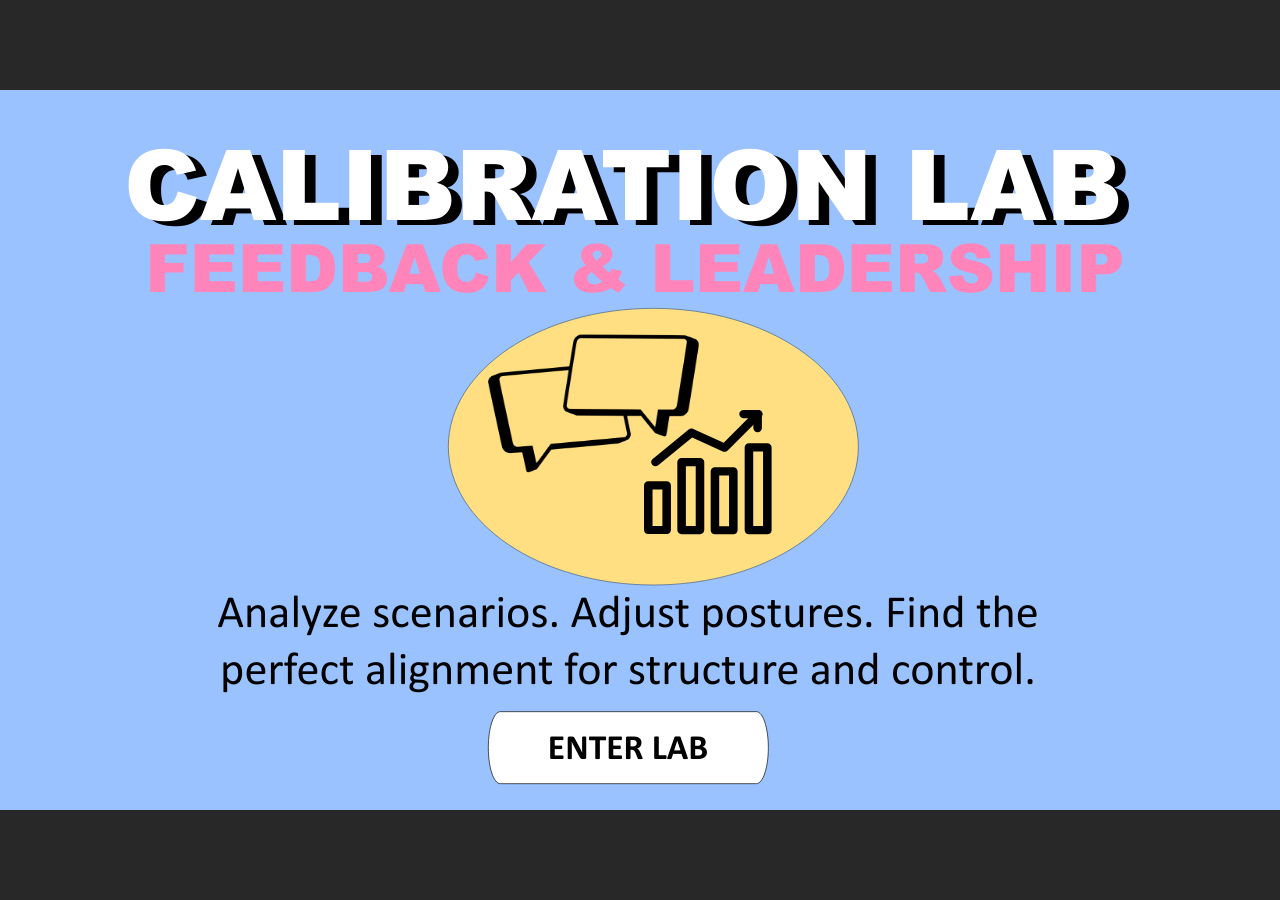
==== index.html @ f47f1bbd "Initial commit" ====
﻿<!doctype html>
<html lang="en-US">
<head>
  <meta charset="utf-8">
  <!-- Created using Storyline 360 x64 - http://www.articulate.com  -->
  <!-- version: 3.125.37980.0 -->
  <title>The Feedback Calibration Challenge</title>
  <meta http-equiv="x-ua-compatible" content="IE=edge"/>
  <meta name="viewport" content="width=device-width,initial-scale=1,user-scalable=no,shrink-to-fit=no,minimal-ui"/>
  <meta name="apple-mobile-web-app-capable" content="yes"/>
  <style>
    html, body { height: 100%; padding: 0; margin: 0 }
    #app { height: 100%; width: 100%; }
  </style>

  <script>
    window.DS = {};
    window.globals = {
      DATA_PATH_BASE: '',
      HAS_FRAME: true,
      HAS_SLIDE: true,

      lmsPresent: false,
      tinCanPresent: false,
      cmi5Present: false,
      aoSupport: false,
      scale: 'Scaled',
      captureRc: false,
      browserSize: 'optimal',
      bgColor: '#282828',
      features: 'DropInBase,EngagePromiseUpgrade,JsInteractions,Localization,LocalizationImage,PlayerMemoryEnhancements,SlideLevelScale,SlidePromiseUpgrade,StartupPromiseUpgrade',
      themeName: 'unified',
      preloaderColor: '#FFFFFF',
      suppressAnalytics: false,
      productChannel: 'stable',
      publishSource: 'storyline',
      aid: 'aid|230cc0b5-cc94-5414-8aee-712089b9a0e7',
      cid: 'b3e70361-8fca-4af7-86b0-ae74b4b9ffb9',
      playerVersion: '3.125.37980.0',
      publishTimestamp: '2026-09-22T17:49:10.1542733Z',
      maxIosVideoElements: 10,
      connectionSettings: { message: 'You%20are%20offline.%20Trying%20to%20reconnect...', useDarkTheme: false, mode: 'disabled' },
      hasFeature: function(feature) {
        return this.features.split(',').includes(feature);
      },
      
      parseParams: function(qs) {
        if (window.globals.parsedParams != null) {
          return window.globals.parsedParams;
        }
        qs = (qs || window.location.search.substr(1)).split('+').join(' ');
        var params = {},
            tokens,
            re = /[?&]?([^=]+)=([^&]*)/g;

        while (tokens = re.exec(qs)) {
          params[decodeURIComponent(tokens[1]).trim()] =
            decodeURIComponent(tokens[2]).trim();
        }
        window.globals.parsedParams = params;
        return params;
      }

    };

    if (window.flagsUnderTest != null) {
      window.globals.features = window.flagsUnderTest.reduce((accum, feature) => {
        if (!accum.includes(feature)) {
          accum.push(feature);
        }
        return accum;
      }, window.globals.features.split(',')).join();
    }
  </script>
  <script>
    var isIe11 = ('ActiveXObject' in window || window.MSBlobBuilder != null)
      && window.msCrypto != null && !window.ActiveXObject;
    if (isIe11) {
      window.globals.unsupportedBrowser = true;
      document.write(atob('[base64]'));
    }
  </script>

  <script>
    if (window.globals.hasFeature('Localization')) {
      
      
    }
  </script>

  
  
  <script>window.THREE = { };</script>
  
</head>
<body style="background: #282828" class="cs-HTML theme-unified">
  <!-- 360 -->
  <script>!function(){var e,i=/iPhone/i,o=/iPod/i,n=/iPad/i,t=/\biOS-universal(?:.+)Mac\b/i,r=/\bAndroid(?:.+)Mobile\b/i,a=/Android/i,d=/(?:SD4930UR|\bSilk(?:.+)Mobile\b)/i,p=/Silk/i,l=/Windows Phone/i,u=/\bWindows(?:.+)ARM\b/i,b=/BlackBerry/i,s=/BB10/i,c=/Opera Mini/i,f=/\b(CriOS|Chrome)(?:.+)Mobile/i,h=/Mobile(?:.+)Firefox\b/i,v=function(e){return void 0!==e&&"MacIntel"===e.platform&&"number"==typeof e.maxTouchPoints&&e.maxTouchPoints>1&&"undefined"==typeof MSStream};e=function(e){var m={userAgent:"",platform:"",maxTouchPoints:0};e||"undefined"==typeof navigator?"string"==typeof e?m.userAgent=e:e&&e.userAgent&&(m={userAgent:e.userAgent,platform:e.platform,maxTouchPoints:e.maxTouchPoints||0}):m={userAgent:navigator.userAgent,platform:navigator.platform,maxTouchPoints:navigator.maxTouchPoints||0};var g=m.userAgent,y=g.split("[FBAN");void 0!==y[1]&&(g=y[0]),void 0!==(y=g.split("Twitter"))[1]&&(g=y[0]);var A=function(e){return function(i){return i.test(e)}}(g),w={apple:{phone:A(i)&&!A(l),ipod:A(o),tablet:!A(i)&&(A(n)||v(m))&&!A(l),universal:A(t),device:(A(i)||A(o)||A(n)||A(t)||v(m))&&!A(l)},amazon:{phone:A(d),tablet:!A(d)&&A(p),device:A(d)||A(p)},android:{phone:!A(l)&&A(d)||!A(l)&&A(r),tablet:!A(l)&&!A(d)&&!A(r)&&(A(p)||A(a)),device:!A(l)&&(A(d)||A(p)||A(r)||A(a))||A(/\bokhttp\b/i)},windows:{phone:A(l),tablet:A(u),device:A(l)||A(u)},other:{blackberry:A(b),blackberry10:A(s),opera:A(c),firefox:A(h),chrome:A(f),device:A(b)||A(s)||A(c)||A(h)||A(f)},any:!1,phone:!1,tablet:!1};return w.any=w.apple.device||w.android.device||w.windows.device||w.other.device,w.phone=w.apple.phone||w.android.phone||w.windows.phone,w.tablet=w.apple.tablet||w.android.tablet||w.windows.tablet,w}(),"object"==typeof exports&&"undefined"!=typeof module?module.exports=e:"function"==typeof define&&define.amd?define((function(){return e})):this.isMobile=e}();
    window.isMobile.apple.tablet = window.isMobile.apple.tablet ||
      (navigator.platform === 'MacIntel' && navigator.maxTouchPoints > 1);
    window.isMobile.apple.device = window.isMobile.apple.device || window.isMobile.apple.tablet;
    window.isMobile.tablet = window.isMobile.tablet || window.isMobile.apple.tablet;
    window.isMobile.any = window.isMobile.any || window.isMobile.apple.tablet;
  </script>

  <div id="focus-sink" tabindex="-1"></div>

  <div id="preso"></div>
  <script>
    (function() {

      var classTypes = [ 'desktop', 'mobile', 'phone', 'tablet' ];

      var addDeviceClasses = function(prefix, testObj) {
        var curr, i;
        for (i = 0; i < classTypes.length; i++) {
          curr = classTypes[i];
          if (testObj[curr]) {
            document.body.classList.add(prefix + curr);
          }
        }
      };

      var params = window.globals.parseParams(),
          isDevicePreview = params.devicepreview === '1',
          isPhoneOverride = params.deviceType === 'phone' || (isDevicePreview && params.phone == '1'),
          isTabletOverride = (params.deviceType === 'tablet' || isDevicePreview) && !isPhoneOverride,
          isMobileOverride = isPhoneOverride || isTabletOverride;

      var deviceView = {
        desktop: !window.isMobile.any && !isMobileOverride,
        mobile: window.isMobile.any || isMobileOverride,
        phone: isPhoneOverride || (window.isMobile.phone && !isTabletOverride),
        tablet: isTabletOverride || window.isMobile.tablet
      };

      window.globals.deviceView = deviceView;
      window.isMobile.desktop = !window.isMobile.any;
      window.isMobile.mobile = window.isMobile.any;

      addDeviceClasses('view-', deviceView);

    })();
  </script>
  
  <script src='story_content/triggers.js' type=text/javascript></script>
<script src='story_content/user.js' type=text/javascript></script>
  <div class="slide-loader"></div>

  <script>
    var doc = document, loader = doc.body.querySelector('.slide-loader'); [ 1, 2, 3 ].forEach(function(n) { var d = doc.createElement('div'); d.style.backgroundColor = window.globals.preloaderColor; d.classList.add('mobile-loader-dot'); d.classList.add('dot' + n); loader.appendChild(d); });
  </script>

  <div class="mobile-load-title-overlay" style="display: none">
    <div class="mobile-load-title">The Feedback Calibration Challenge</div>
  </div>

  <div class="mobile-chrome-warning"></div>

  
<style>
  .warn-connection-dialog {
    display: none;
    background: transparent;
    pointer-events: all;
    position: fixed;
    left: 0;
    top: 0;
    width: 100%;
    height: 100%;
    z-index: 999;
  }

  .warn-connection-content {
    pointer-events: all;
    border-radius: 4px;
    background: white;
    border: 1px solid #E7E7E7;
    color: #333333;
    box-shadow: 0 2px 4px rgba(0, 0, 0, 0.25);
    transition: all 150ms ease-out;
    position: absolute;
    white-space: nowrap;
  }

  .view-phone.is-landscape .warn-connection-content {
    left: 23px;
    bottom: 23px;
  }

  .view-tablet.is-landscape .warn-connection-content {
    left: 50%;
    top: 20px;
    transform: translateX(-50%);
  }

  .view-mobile.is-portrait .warn-connection-content {
    transform: translate(-50%, calc(-100% - 15px));
  }

  .warn-connection-content p {
    display: inline-block;
    margin: 0 8px 0 0;
    line-height: 33px;
    font-size: 11px;
  }

  .warn-connection-content svg {
    position: relative;
    vertical-align: middle;
    margin: 0 2px 2px 8px;
  }

  .view-desktop .warn-connection-content {
    left: 1.5em;
    bottom: 1.5em;
  }

  .view-desktop .warn-connection-content p {
    font-size: 1.1em;
  }

  .is-offline .warn-connection-dialog {
    display: block;
  }

  .is-offline .cs-panel * {
    pointer-events: none !important;
  }

  .is-offline .cs-panel {
    pointer-events: all !important;
  }

  .is-offline #nav-controls * {
    pointer-events: none !important;
  }

  .is-offline #nav-controls {
    pointer-events: all !important;
  }
</style>

<div class="warn-connection-dialog" role="alertdialog" aria-modal="true" tabindex="0" aria-labelledby="warn-connection-message">
  <div class="warn-connection-content">
    <svg width="17" height="15" viewBox="0 0 17 15" xmlns="http://www.w3.org/2000/svg">
      <path fill="#8F0000" stroke="white" d="M16.07,12.98 L15.88,12.23 L9.51,1.21 C8.97,0.26,7.6,0.26,7.06,1.21 L0.69,12.23 C0.15,13.16,0.81,14.36,1.91,14.36 H14.65 C15.47,14.36,16.05,13.7,16.07,12.98 Z"/>
      <path fill="white" stroke="white" d="M8.58,5.5 C8.35,5.28,8.5,5.35,8.21,5.32 C8.09,5.35,7.97,5.49,7.96,5.67 C7.97,5.79,7.98,5.92,7.98,6.04 L7.98,6.04 C7.99,6.17,8,6.31,8.01,6.43 L8.01,6.44 C8.03,6.92,8.06,7.41,8.09,7.9 L8.09,7.9 C8.12,8.39,8.14,8.88,8.17,9.37 C8.17,9.39,8.18,9.42,8.2,9.44 C8.23,9.46,8.25,9.47,8.28,9.47 C8.31,9.47,8.34,9.46,8.35,9.44 C8.37,9.43,8.38,9.4,8.39,9.35 L8.39,9.34 C8.39,9.24,8.4,9.15,8.4,9.05 L8.4,9.05 C8.41,8.96,8.41,8.86,8.42,8.75 C8.43,8.44,8.45,8.12,8.47,7.81 L8.47,7.81 C8.49,7.49,8.51,7.18,8.53,6.87 C8.55,6.46,8.56,6.05,8.59,5.64 L8.6,5.62 C8.6,5.57,8.59,5.53,8.58,5.5 L8.21,5.32 Z"/>
      <circle fill="white" stroke="white" cx="8.3" cy="11.35" r="0.3"/>
    </svg>
    <p id="warn-connection-message">You are offline. Trying to reconnect...</p>
  </div>
</div>

<script>
  (function() {
    window.DS.connection = {
      warningShown: false,
      assets: {},
      loadingAssetGroup: false,
      retryDelay: 500
    };

    var connectionSettings = window.globals.connectionSettings || {};

    var useConnectionMessages = window.AbortController != null &&
      window.location.protocol != 'file:' &&
      connectionSettings.mode === 'normal';

    window.DS.connection.useConnectionMessages = useConnectionMessages;

    var assetCount = 0;
    var checkLoadedId;


    if (useConnectionMessages && connectionSettings != null) {
      var contentEl = document.querySelector('.warn-connection-content');
      var messageEl = contentEl.querySelector('p');

      if (connectionSettings.useDarkTheme) {
        contentEl.style.borderColor = '#BABBBA';
        contentEl.style.backgroundColor = '#282828';
        contentEl.style.color = '#FFFFFF';
      }

      if (connectionSettings.message != null) {
        messageEl.textContent = window.decodeURIComponent(connectionSettings.message);
      }
    }

    function checkAssetsReady() {
      for (var i in DS.connection.assets) {
        if (!DS.connection.assets[i].success) {
          return false;
        }
      }
      return true;
    }

    function stopAssetGroup() {
      if (!useConnectionMessages) { return; }

      assetCount = 0;

      DS.connection.oldAssetGroup = DS.connection.assets;
      DS.connection.assets = {};
      DS.connection.loadingAssetGroup = false;
      clearInterval(checkLoadedId);
    }

    function startAssetGroup() {
      if (!useConnectionMessages) { return; }
      var ticks = 0;
      clearInterval(checkLoadedId);
      checkLoadedId = setInterval(function() {
        var loaded = 0;
        if (assetCount === 0 && loaded === 0) {
          clearInterval(checkLoadedId);
          return;
        }

        for (var i in DS.connection.assets) {
          if (DS.connection.assets[i].success) {
            loaded++;
          }
        }

        if (assetCount === loaded && checkAssetsReady()) {
          for (var i in DS.connection.assets) {
            if (DS.connection.assets[i].action) {
              DS.connection.assets[i].action();
            }
          }
          hideWarning();
          stopAssetGroup();
        }
      }, 100)
    }

    function requiredAsset(url, action, retry, type) {
      if (!useConnectionMessages) { return; }
      if (DS.connection.assets[url]) { return; }

      DS.connection.assets[url] = {
        success: false, action: action, retry: retry, type: type
      };
      assetCount = Object.keys(DS.connection.assets).length;
      if (!DS.connection.loadingAssetGroup) {
        startAssetGroup();
      }
      DS.connection.loadingAssetGroup = true;
    }

    function assetLoaded(url) {
      if (!useConnectionMessages) { return; }
      if (DS.connection.assets[url]) {
        DS.connection.assets[url].success = true;
      }
    }

    function assetFailed(url) {
      if (!useConnectionMessages) { return; }
      if (!DS.connection.assets[url]) {
        if (/\.js$/.test(url) && url.indexOf('transcripts') === -1) {
          setTimeout(function() {
            if (DS.connection.lastSlideLoaded != null) {
              DS.connection.lastSlideLoaded();
            }
          }, DS.connection.retryDelay);
        }
        return;
      }
      if (!DS.connection.warningShown) { showWarning(); }
      if (DS.connection.assets[url].retry) {
        setTimeout(function() {
          if (!DS.connection.assets[url].success) {
            DS.connection.assets[url].retry()
          }
        }, DS.connection.retryDelay);
      }
    }

    function hideWarning() {
      document.body.classList.remove('is-offline');
      DS.connection.warningShown = false;
      enableKeys();
    }
    DS.connection.hideWarning = hideWarning

    function showWarning(btn) {
      document.body.classList.add('is-offline')
      DS.connection.warningShown = true;
      updateWarningPosition();
      disableKeys();
    }

    function updateWarningPosition() {
      if (!DS.connection.warningShown) {
        return;
      }

      var isPortrait = document.body.classList.contains('is-portrait');
      var isMobile = document.body.classList.contains('view-mobile');
      var warningEl = document.querySelector('.warn-connection-content');

      if (isPortrait && isMobile) {
        var slide = document.querySelector('.primary-slide');
        var slideRect = slide != null
          ? slide.getBoundingClientRect()
          : { top: window.innerHeight, left: 0, width: window.innerWidth };

        warningEl.style.top = `${slideRect.top}px`
        warningEl.style.left = `${slideRect.left + slideRect.width / 2}px`
      } else {
        warningEl.style.top = null;
        warningEl.style.left = null;
      }

      window.requestAnimationFrame(updateWarningPosition);
    }

    function onDisableKeyDown(e) {
      e.preventDefault();
      e.stopImmediatePropagation();
    }

    function onDisableKeyUp(e) {
      e.preventDefault();
      e.stopImmediatePropagation();
    }

    var accStyle = document.createElement('style');
    var warnDialogEl = document.querySelector('.warn-connection-dialog');

    function disableKeys() {
      if (DS.views && DS.views.nsStack && DS.views.nsStack.length === 1) {
        DS.views.nsStack[0].tabReachable = false
        DS.views.nsStack[0].updateTabIndex(true);
      }

      accStyle.innerHTML = '.acc-shadow-dom { display: none; }';
      document.body.appendChild(accStyle);

      warnDialogEl.parentNode.append(warnDialogEl);
      warnDialogEl.focus();
    }

    function enableKeys() {
      accStyle.remove();
      if (DS.views && DS.views.nsStack && DS.views.nsStack.length === 1 && DS.views.nsStack[0].name === '_frame') {
        DS.views.nsStack[0].tabReachable = true;
        DS.views.nsStack[0].updateTabIndex();
      }
    }

    // these will all be noops if the feature flag isn't set in
    // the data and `window.globals.features`
    DS.connection.requiredAsset = requiredAsset;
    DS.connection.assetLoaded = assetLoaded;
    DS.connection.assetFailed = assetFailed;
    DS.connection.stopAssetGroup = stopAssetGroup;
    DS.connection.startAssetGroup = startAssetGroup;
  })();
</script>


  <script>
    
    if (window.autoSpider && window.vInterfaceObject) {
      document.querySelector('.mobile-load-title-overlay').style.display = 'none';
    }
  </script>

  

  <link rel="stylesheet" href="html5/data/css/output.min.css" data-noprefix/>
</body>
<script src="html5/lib/scripts/bootstrapper.min.js"></script>
</html>
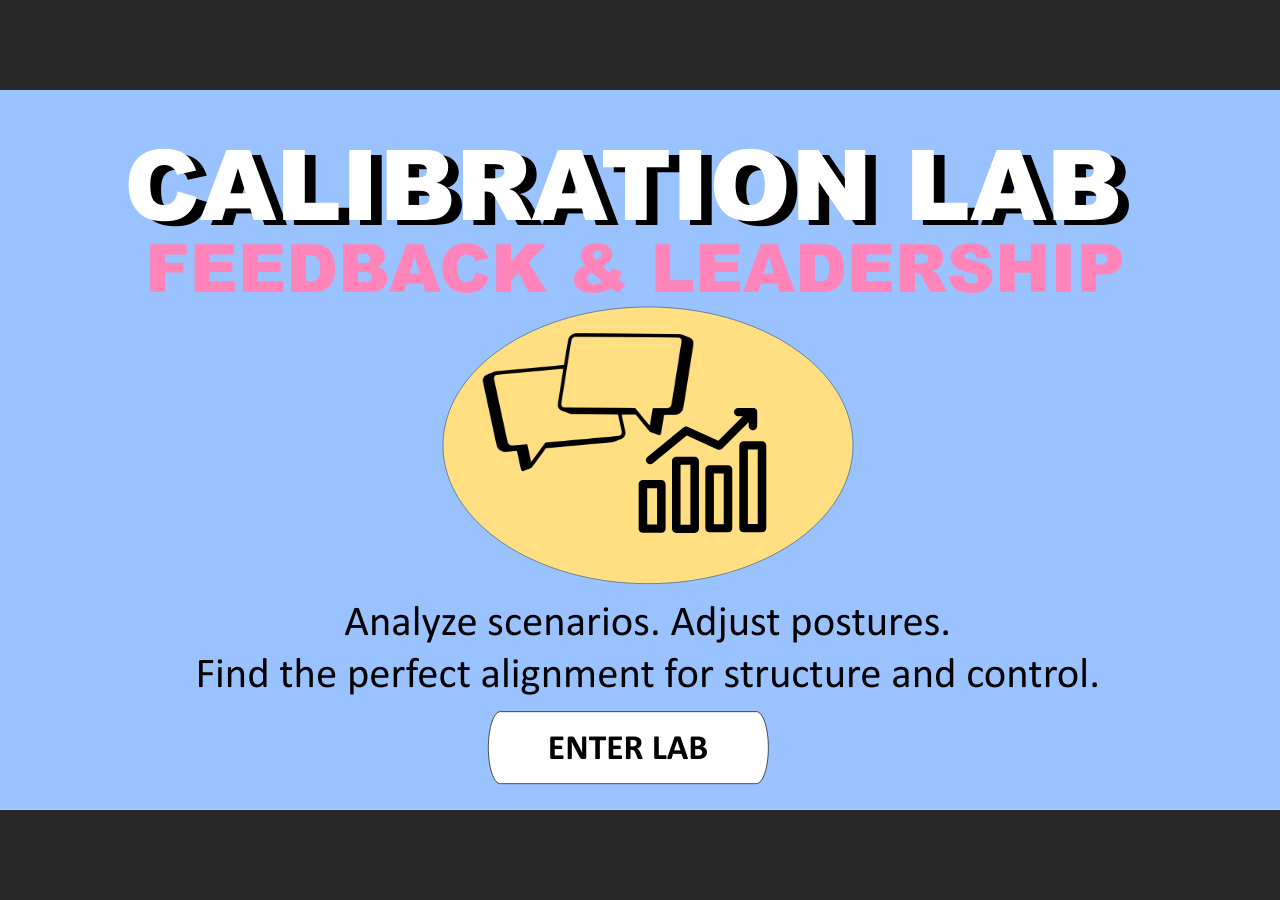
==== commit bb852583: "update Calibration" ====
--- a/index.html
+++ b/index.html
@@ -4,7 +4,7 @@
   <meta charset="utf-8">
   <!-- Created using Storyline 360 x64 - http://www.articulate.com  -->
   <!-- version: 3.125.37980.0 -->
-  <title>The Feedback Calibration Challenge</title>
+  <title>Calibration Lab</title>
   <meta http-equiv="x-ua-compatible" content="IE=edge"/>
   <meta name="viewport" content="width=device-width,initial-scale=1,user-scalable=no,shrink-to-fit=no,minimal-ui"/>
   <meta name="apple-mobile-web-app-capable" content="yes"/>
@@ -37,7 +37,7 @@
       aid: 'aid|230cc0b5-cc94-5414-8aee-712089b9a0e7',
       cid: 'b3e70361-8fca-4af7-86b0-ae74b4b9ffb9',
       playerVersion: '3.125.37980.0',
-      publishTimestamp: '2026-09-22T17:49:10.1542733Z',
+      publishTimestamp: '2026-09-24T02:34:12.1772957Z',
       maxIosVideoElements: 10,
       connectionSettings: { message: 'You%20are%20offline.%20Trying%20to%20reconnect...', useDarkTheme: false, mode: 'disabled' },
       hasFeature: function(feature) {
@@ -152,7 +152,7 @@
   </script>
 
   <div class="mobile-load-title-overlay" style="display: none">
-    <div class="mobile-load-title">The Feedback Calibration Challenge</div>
+    <div class="mobile-load-title">Calibration Lab</div>
   </div>
 
   <div class="mobile-chrome-warning"></div>
--- a/html5/data/css/output.min.css
+++ b/html5/data/css/output.min.css
@@ -1,71 +1,77 @@
 @font-face {
-  font-family: 'LatoBold Charset1_ Bold3EE6ECA2';
+  font-family: 'LatoBold Charset1_ Bold4B30962A';
   src: url('[data-uri]');
   font-style: normal;
   font-weight: bold;
 }
 @font-face {
-  font-family: 'Lato Charset1_ 6QlBEP8Y0A20E901';
+  font-family: 'Lato Charset1_ 6ku36qAO8D6F132C';
   src: url('[data-uri]');
   font-style: normal;
   font-weight: normal;
 }
 @font-face {
-  font-family: 'Calibri Charset1_ 5l46QBDD201B8';
-  src: url('[data-uri]');
-  font-style: normal;
-  font-weight: normal;
-}
-@font-face {
-  font-family: 'Arial Black Charset1_ 55AE79E66';
-  src: url('[data-uri]');
-  font-style: normal;
-  font-weight: normal;
-}
-@font-face {
-  font-family: 'Arial BlackBold ChaBold68A8777C';
+  font-family: 'Calibri Charset1_ 6qwl043CBE200';
+  src: url('[data-uri]');
+  font-style: normal;
+  font-weight: normal;
+}
+@font-face {
+  font-family: 'Arial Black Charset1_ 62A5BB247';
+  src: url('[data-uri]');
+  font-style: normal;
+  font-weight: normal;
+}
+@font-face {
+  font-family: 'Arial BlackBold ChaBold60464C03';
   src: url('[data-uri]');
   font-style: normal;
   font-weight: bold;
 }
 @font-face {
-  font-family: 'CalibriBold CharsetBold36150295';
-  src: url('[data-uri]');
-  font-style: normal;
-  font-weight: bold;
-}
-@font-face {
-  font-family: 'CalibriItalic ChaItalic7F4C70E0';
-  src: url('[data-uri]');
-  font-style: normal;
-  font-weight: normal;
-}
-@font-face {
-  font-family: 'Open Sans Charset1_ 5eE51D324E5';
+  font-family: 'CalibriBold CharsetBold351C5B08';
+  src: url('[data-uri]');
+  font-style: normal;
+  font-weight: bold;
+}
+@font-face {
+  font-family: 'CalibriItalic ChaItalic51FDA973';
+  src: url('[data-uri]');
+  font-style: normal;
+  font-weight: normal;
+}
+@font-face {
+  font-family: 'Open Sans Charset1_ 6O46335B763';
   src: url('[data-uri]');
   font-style: normal;
   font-weight: normal;
 }
 @font-face {
-  font-family: 'Segoe UI EmojiItaItalic29359EF3';
+  font-family: 'Segoe UI EmojiItaItalic2BDBD828';
   src: url('[data-uri]');
   font-style: normal;
   font-weight: normal;
 }
 @font-face {
-  font-family: 'Open SansBold CharsBold39E46812';
-  src: url('[data-uri]');
-  font-style: normal;
-  font-weight: bold;
-}
-@font-face {
-  font-family: 'Articulate ExtrabolBold525FCACA';
+  font-family: 'CalibriBoldItalicItalic94FBB212';
+  src: url('[data-uri]');
+  font-style: normal;
+  font-weight: bold;
+}
+@font-face {
+  font-family: 'Open SansBold CharsBold76E6BE40';
+  src: url('[data-uri]');
+  font-style: normal;
+  font-weight: bold;
+}
+@font-face {
+  font-family: 'Articulate ExtrabolBoldA5F28C85';
   src: url('[data-uri]');
   font-style: normal;
   font-weight: bold;
 }
 @font-face {
-  font-family: 'Open SansItalic CItalicA8DD7370';
+  font-family: 'Open SansItalic CItalicC074A953';
   src: url('[data-uri]');
   font-style: normal;
   font-weight: normal;
@@ -78,7 +84,7 @@
 }
 @font-face {
   font-family: 'Arial Black Charset0_v95C8014D0';
-  src: url('[data-uri]');
+  src: url('[data-uri]